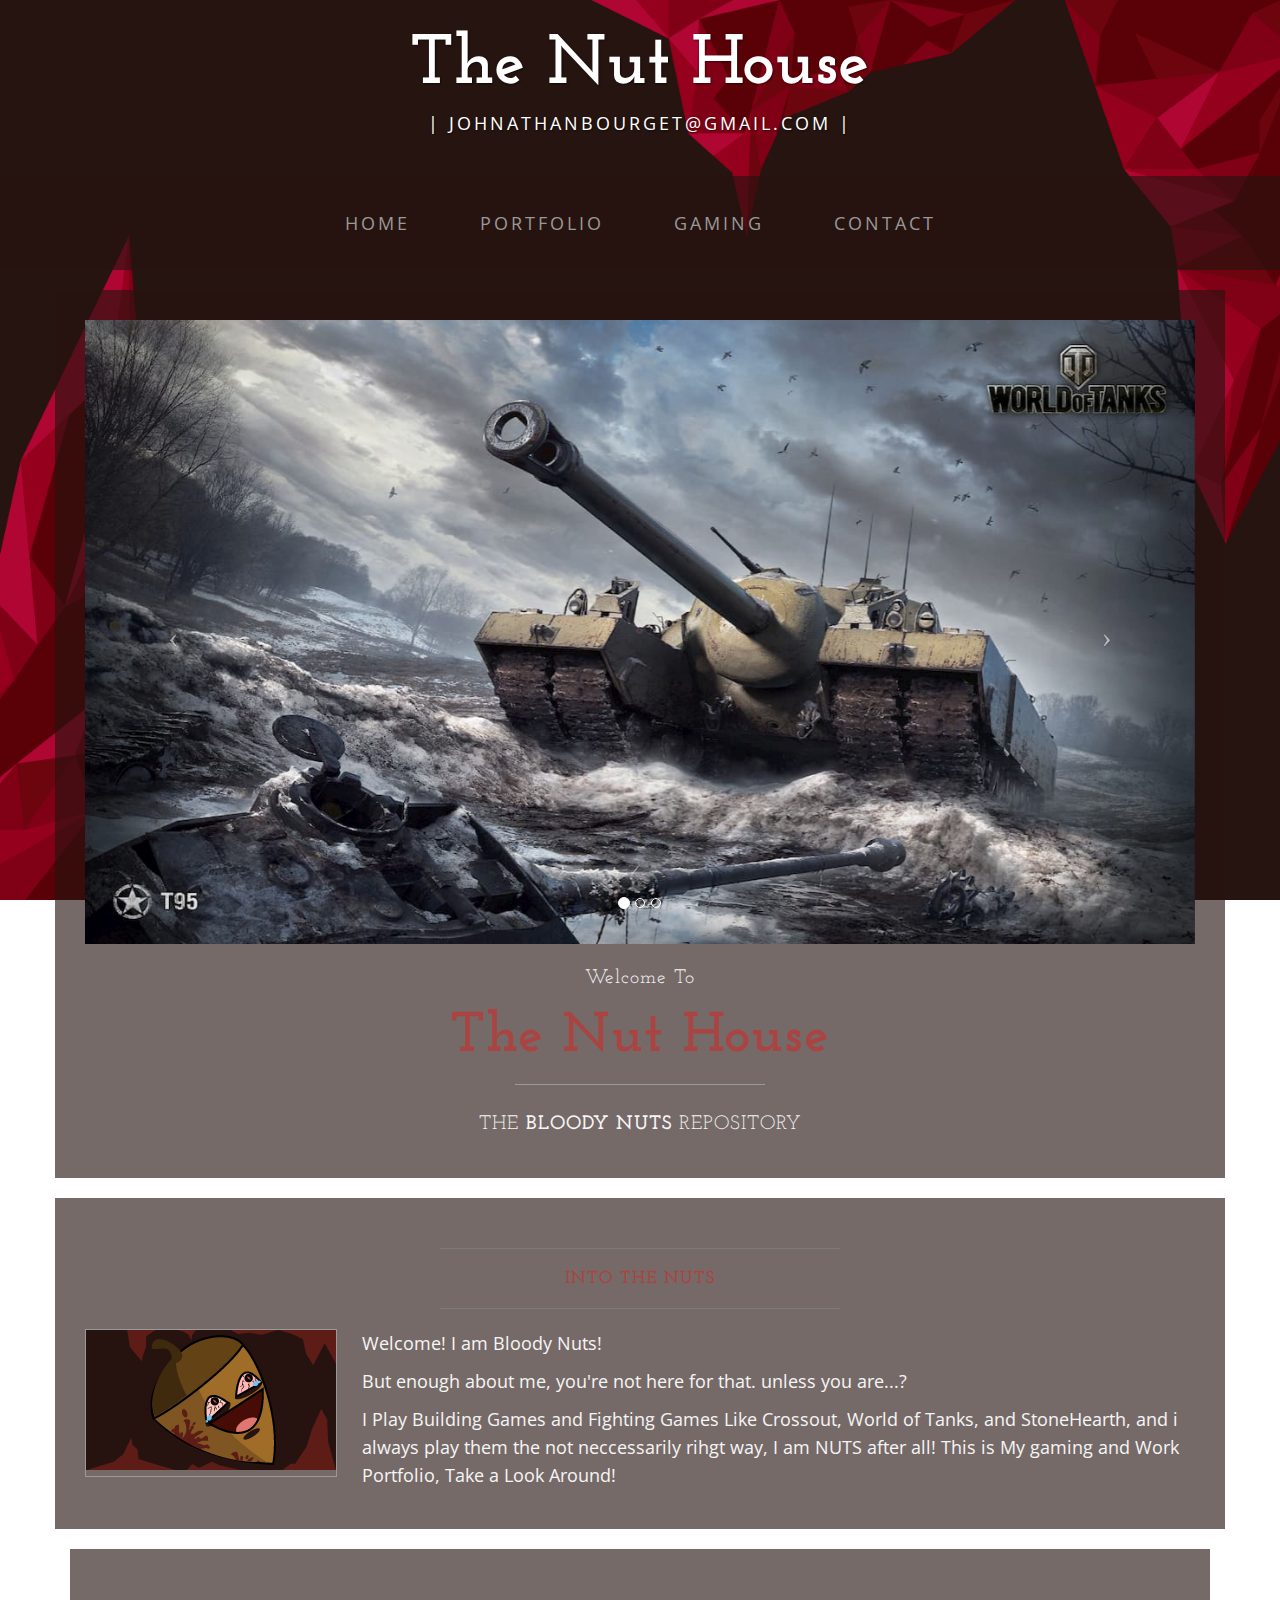
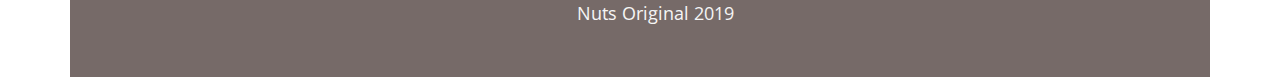
==== index.html @ 057bc6ff "added favicon and twitter card" ====
<!DOCTYPE html>
<html lang="en">

<head>
   
   
<!-- Twitter Cards - Ref: https://davidwalsh.name/twitter-cards -->
    <meta name="twitter:card" content="summary">
    <meta name="twitter:url" content="https://mrmccormack.github.io/1000-vader/">
    <meta name="twitter:title" content="The Nuts Live Here">
    <meta name="twitter:description" content="The Location For All Things Gaming And Nutty">
    <meta name="twitter:image" content="https://raw.githubusercontent.com/JohnBourget/1000/master/img/bloody-Nuts.png">
   
    <meta charset="utf-8">
    <meta http-equiv="X-UA-Compatible" content="IE=edge">
    <meta name="viewport" content="width=device-width, initial-scale=1">
    <meta name="description" content="">
    <meta name="author" content="">
   
   <!-- Favicon -->
    <link rel="shortcut icon" type="image/png" href="/https://raw.githubusercontent.com/JohnBourget/1000/master/img/icon.jpg"/>
   
    <title>TheNutHouse - Home for A Gamers</title>

    <!-- Bootstrap Core CSS -->
    <link href="css/bootstrap.min.css" rel="stylesheet">

    <!-- Custom CSS -->
    <link href="css/business-casual.css" rel="stylesheet">

    <!-- Fonts -->
    <link href="https://fonts.googleapis.com/css?family=Open+Sans:300italic,400italic,600italic,700italic,800italic,400,300,600,700,800" rel="stylesheet" type="text/css">
    <link href="https://fonts.googleapis.com/css?family=Josefin+Slab:100,300,400,600,700,100italic,300italic,400italic,600italic,700italic" rel="stylesheet" type="text/css">

    <link rel="icon" href="favicon.ico" type="img/icon.jpg" />
    <link rel="shortcut icon" href="favicon.ico" type="img.jpg/icon" />
</head>

<body>

    <div class="brand">The Nut House</div>
    <div class="address-bar"> | johnathanbourget@gmail.com |</div>

    <!-- Navigation -->
    <nav class="navbar navbar-default" role="navigation">
        <div class="container">
            <!-- Brand and toggle get grouped for better mobile display -->
            <div class="navbar-header">
                <button type="button" class="navbar-toggle" data-toggle="collapse" data-target="#bs-example-navbar-collapse-1">
                    <span class="sr-only">Toggle navigation</span>
                    <span class="icon-bar"></span>
                    <span class="icon-bar"></span>
                    <span class="icon-bar"></span>
                </button>
                <!-- navbar-brand is hidden on larger screens, but visible when the menu is collapsed -->
                <a class="navbar-brand" href="index.html">The Nut House</a>
            </div>
            <!-- Collect the nav links, forms, and other content for toggling -->
            <div class="collapse navbar-collapse" id="bs-example-navbar-collapse-1">
                <ul class="nav navbar-nav">
                    <li>
                        <a href="index.html">Home</a>
                    </li>
                    <li>
                        <a href="about.html">Portfolio</a>
                    </li>
                    <li>
                        <a href="blog.html">Gaming</a>
                    </li>
                    <li>
                        <a href="contact.html">Contact</a>
                    </li>
                </ul>
            </div>
            <!-- /.navbar-collapse -->
        </div>
        <!-- /.container -->
    </nav>

    <div class="container">

        <div class="row">
            <div class="box">
                <div class="col-lg-12 text-center">
                    <div id="carousel-example-generic" class="carousel slide">
                        <!-- Indicators -->
                        <ol class="carousel-indicators hidden-xs">

                            <li data-target="#carousel-example-generic" data-slide-to="0" class="active"></li>

                            <li data-target="#carousel-example-generic" data-slide-to="1"></li>

                            <li data-target="#carousel-example-generic" data-slide-to="2"></li>

                        </ol>

                        <!-- Wrapper for slides -->
                        <div class="carousel-inner">
                            <div class="item active">
                                <img class="img-responsive img-full" src="img/slide-1.jpg" alt="">
                            </div>
                            <div class="item">
                                <img class="img-responsive img-full" src="img/slide-2.jpg" alt="">
                            </div>
                            <div class="item">
                                <img class="img-responsive img-full" src="img/slide-3.jpg" alt="">
                            </div>
                        </div>

                        <!-- Controls -->
                        <a class="left carousel-control" href="#carousel-example-generic" data-slide="prev">
                            <span class="icon-prev"></span>
                        </a>
                        <a class="right carousel-control" href="#carousel-example-generic" data-slide="next">
                            <span class="icon-next"></span>
                        </a>
                    </div>
                    <h2 class="brand-before">
                        <small>Welcome to</small>
                    </h2>
                    <h1 class="brand-name">The Nut House</h1>
                    <hr class="tagline-divider">
                    <h2>
                        <small>The
                            <strong>Bloody Nuts</strong> Repository
                        </small>
                    </h2>
                </div>
            </div>
        </div>

        <div class="row">
            <div class="box">
                <div class="col-lg-12">
                    <hr>
                    <h2 class="intro-text text-center">
                        <strong>Into the nuts</strong>
                    </h2>
                    <hr>
                    <img class="img-responsive img-border img-left" src="img/bloody-Nuts.png" alt="">
                    <hr class="visible-xs">
                    <p>Welcome! I am Bloody Nuts!</p>
                    <p>But enough about me, you're not here for that. unless you are...?</p>
                    <p>I Play Building Games and Fighting Games Like Crossout, World of Tanks, and StoneHearth, and i always play them the not neccessarily rihgt way, I am NUTS after all! This is My gaming and Work Portfolio, Take a Look Around!</p>
                </div>
            </div>
        </div>

        <!--<div class="row">
            <div class="box">
                <div class="col-lg-12">
                    <hr>
                    <h2 class="intro-text text-center">
                        <strong>ENJOY</strong>
                    </h2>
                    <hr>
                    <p>a</p>
                    <p>b</p>
                </div>
            </div>
        </div>

    </div> -->

        <!-- /.container -->

        <footer>
            <div class="container">
                <div class="row">
                    <div class="col-lg-12 text-center">
                        <p>Nuts Original 2019</p>
                    </div>
                </div>
            </div>
        </footer>

        <!-- jQuery -->
        <script src="js/jquery.js"></script>

        <!-- Bootstrap Core JavaScript -->
        <script src="js/bootstrap.min.js"></script>

        <!-- Script to Activate the Carousel -->
        <script>
            $('.carousel').carousel({
                interval: 5000 //changes the speed
            })
        </script>
    </div>
</body>

</html>
---- css/business-casual.css ----
body {
    font-family: "Open Sans", "Helvetica Neue", Helvetica, Arial, sans-serif;
    background: url('../img/bg.png') no-repeat center center fixed;
    -webkit-background-size: cover;
    -moz-background-size: cover;
    background-size: cover;
    -o-background-size: cover;
}

h1,
h2,
h3,
h4,
h5,
h6 {
    text-transform: uppercase;
    font-family: "Josefin Slab", "Helvetica Neue", Helvetica, Arial, sans-serif;
    font-weight: 700;
    letter-spacing: 1px;
}

p {
    font-size: 1.25em;
    line-height: 1.6;
    color: #f5f5f5;
}

hr {
    max-width: 400px;
    border-color: #7b7b7b;
}

.brand,
.address-bar {
    display: none;
}

.navbar-brand {
    text-transform: uppercase;
    font-weight: 900;
    letter-spacing: 2px;
}

.navbar-nav {
    text-transform: uppercase;
    font-weight: 400;
    letter-spacing: 3px;
}

.img-full {
    min-width: 100%;
}

.brand-before,
.brand-name {
    text-transform: capitalize;
}

.brand-before {
    margin: 15px 0;
}

.brand-name {
    margin: 0;
    font-size: 4em;
}

.tagline-divider {
    margin: 15px auto 3px;
    max-width: 250px;
    border-color: #999999;
}

.box {
    margin-bottom: 20px;
    padding: 30px 15px;
    background: #fff;
    background: #261310a1;
}

.intro-text {
    text-transform: uppercase;
    font-size: 1.25em;
    font-weight: 400;
    letter-spacing: 1px;
}

.img-border {
    float: none;
    margin: 0 auto 0;
    border: #999999 solid 1px;
}

.img-left {
    float: none;
    margin: 0 auto 0;
}

footer {
    background: #fff;
    background: #261310a1;
}

footer p {
    margin: 0;
    padding: 50px 0;
}

@media screen and (min-width:768px) {
    .brand {
        display: inherit;
        margin: 0;
        padding: 30px 0 10px;
        text-align: center;
        text-shadow: 1px 1px 2px rgba(0, 0, 0, 0.5);
        font-family: "Josefin Slab", "Helvetica Neue", Helvetica, Arial, sans-serif;
        font-size: 5em;
        font-weight: 700;
        line-height: normal;
        color: #fff;
    }

    .top-divider {
        margin-top: 0;
    }

    .img-left {
        float: left;
        margin-right: 25px;
    }

    .address-bar {
        display: inherit;
        margin: 0;
        padding: 0 0 40px;
        text-align: center;
        text-shadow: 1px 1px 2px rgba(0, 0, 0, 0.5);
        text-transform: uppercase;
        font-size: 1.25em;
        font-weight: 400;
        letter-spacing: 3px;
        color: #fff;
    }

    .navbar {
        border-radius: 0;
    }

    .navbar-header {
        display: none;
    }

    .navbar {
        min-height: 0;
    }

    .navbar-default {
        border: none;
        background: #fff;
        background: #261310a1;
    }

    .nav > li > a {
        padding: 35px;
    }

    .navbar-nav > li > a {
        line-height: normal;
    }

    .navbar-nav {
        display: table;
        float: none;
        margin: 0 auto;
        table-layout: fixed;
        font-size: 1.25em;
    }
}

@media screen and (min-width:1200px) {
    .box:after {
        content: '';
        display: table;
        clear: both;
    }
}
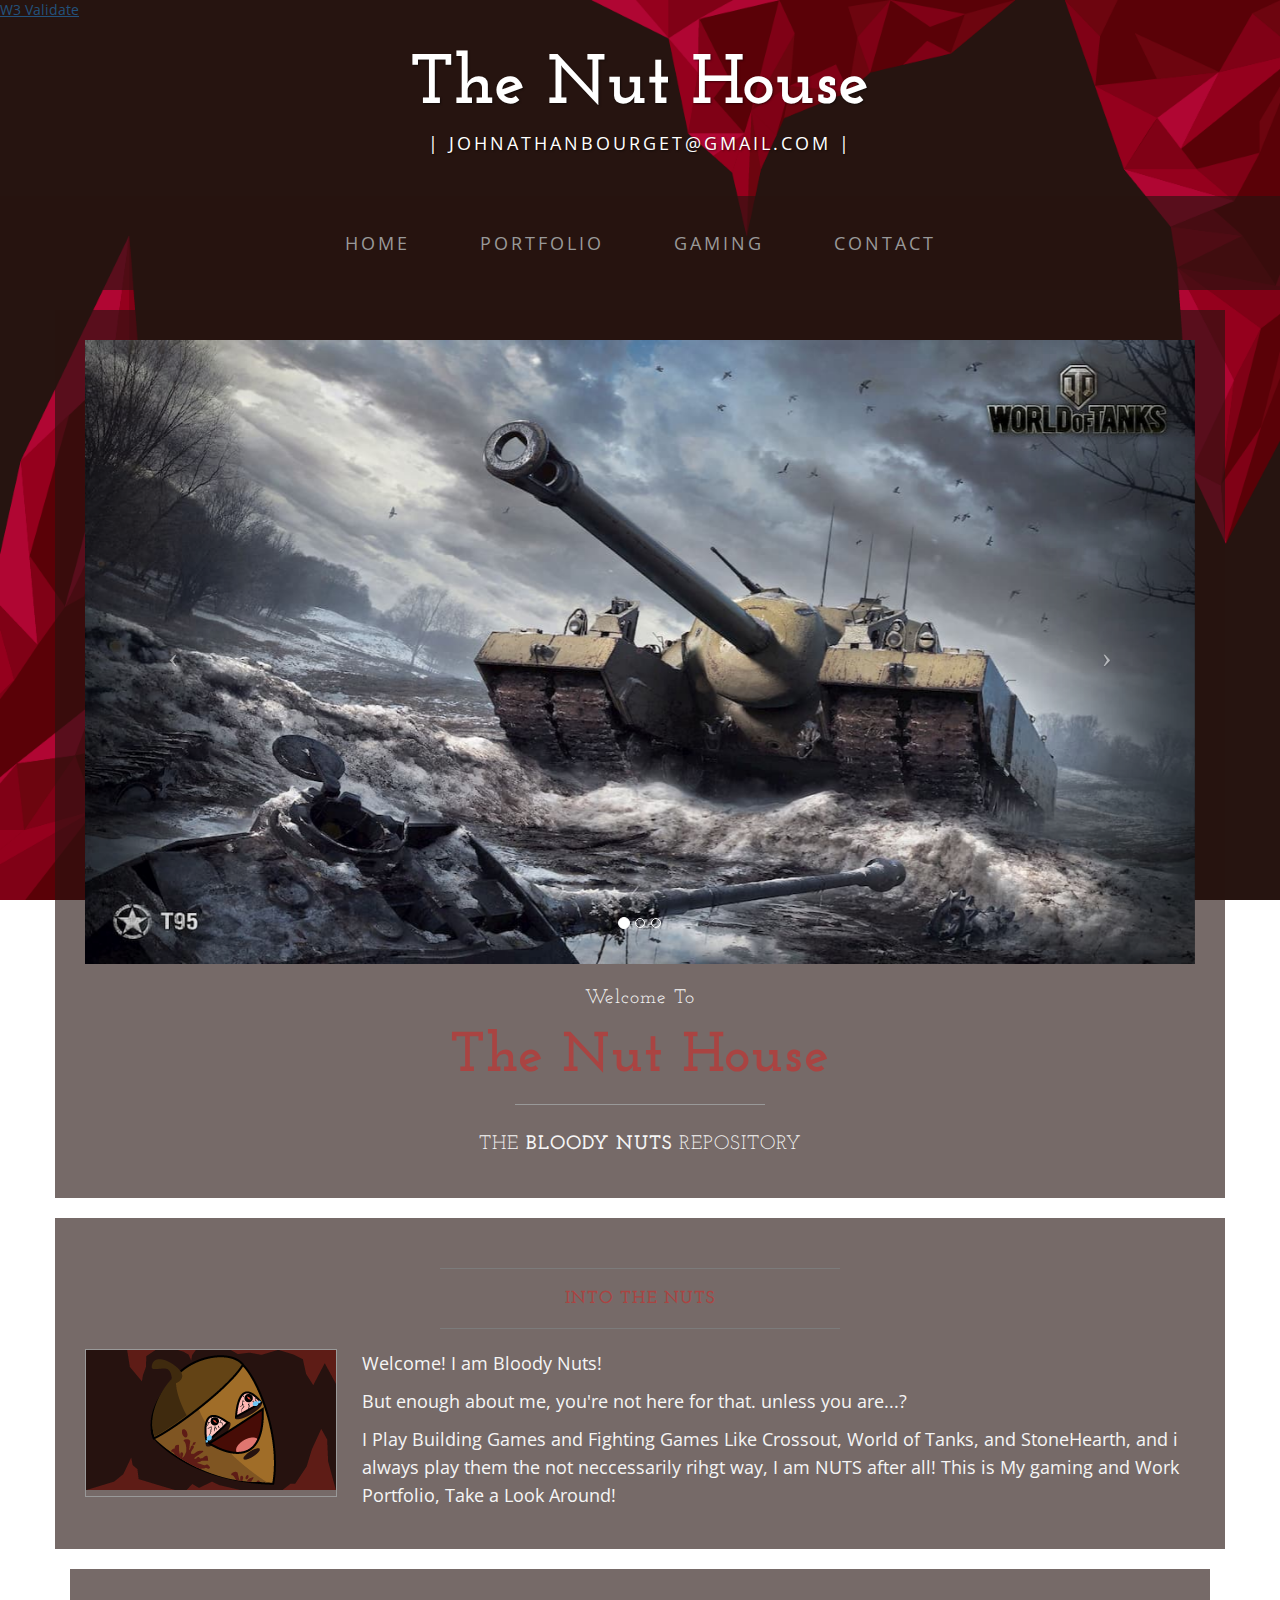
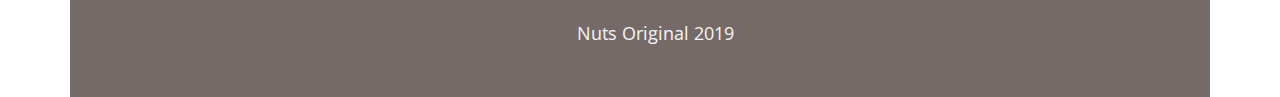
==== commit e36a36f9: "Update index.html" ====
--- a/index.html
+++ b/index.html
@@ -6,7 +6,7 @@
    
 <!-- Twitter Cards - Ref: https://davidwalsh.name/twitter-cards -->
     <meta name="twitter:card" content="summary">
-    <meta name="twitter:url" content="https://mrmccormack.github.io/1000-vader/">
+    <meta name="twitter:url" content="https://johnbourget.github.io/1000/">
     <meta name="twitter:title" content="The Nuts Live Here">
     <meta name="twitter:description" content="The Location For All Things Gaming And Nutty">
     <meta name="twitter:image" content="https://raw.githubusercontent.com/JohnBourget/1000/master/img/bloody-Nuts.png">
@@ -17,8 +17,11 @@
     <meta name="description" content="">
     <meta name="author" content="">
    
+   <!-- Validator -->
+   <a href="https://validator.w3.org/nu/?doc=https://johnbourget.github.io/1000/">W3 Validate</a>
+
    <!-- Favicon -->
-    <link rel="shortcut icon" type="image/png" href="/https://raw.githubusercontent.com/JohnBourget/1000/master/img/icon.jpg"/>
+    <link rel="shortcut icon" type="image/jpg" href="/https://raw.githubusercontent.com/JohnBourget/1000/master/img/icon.jpg"/>
    
     <title>TheNutHouse - Home for A Gamers</title>
 
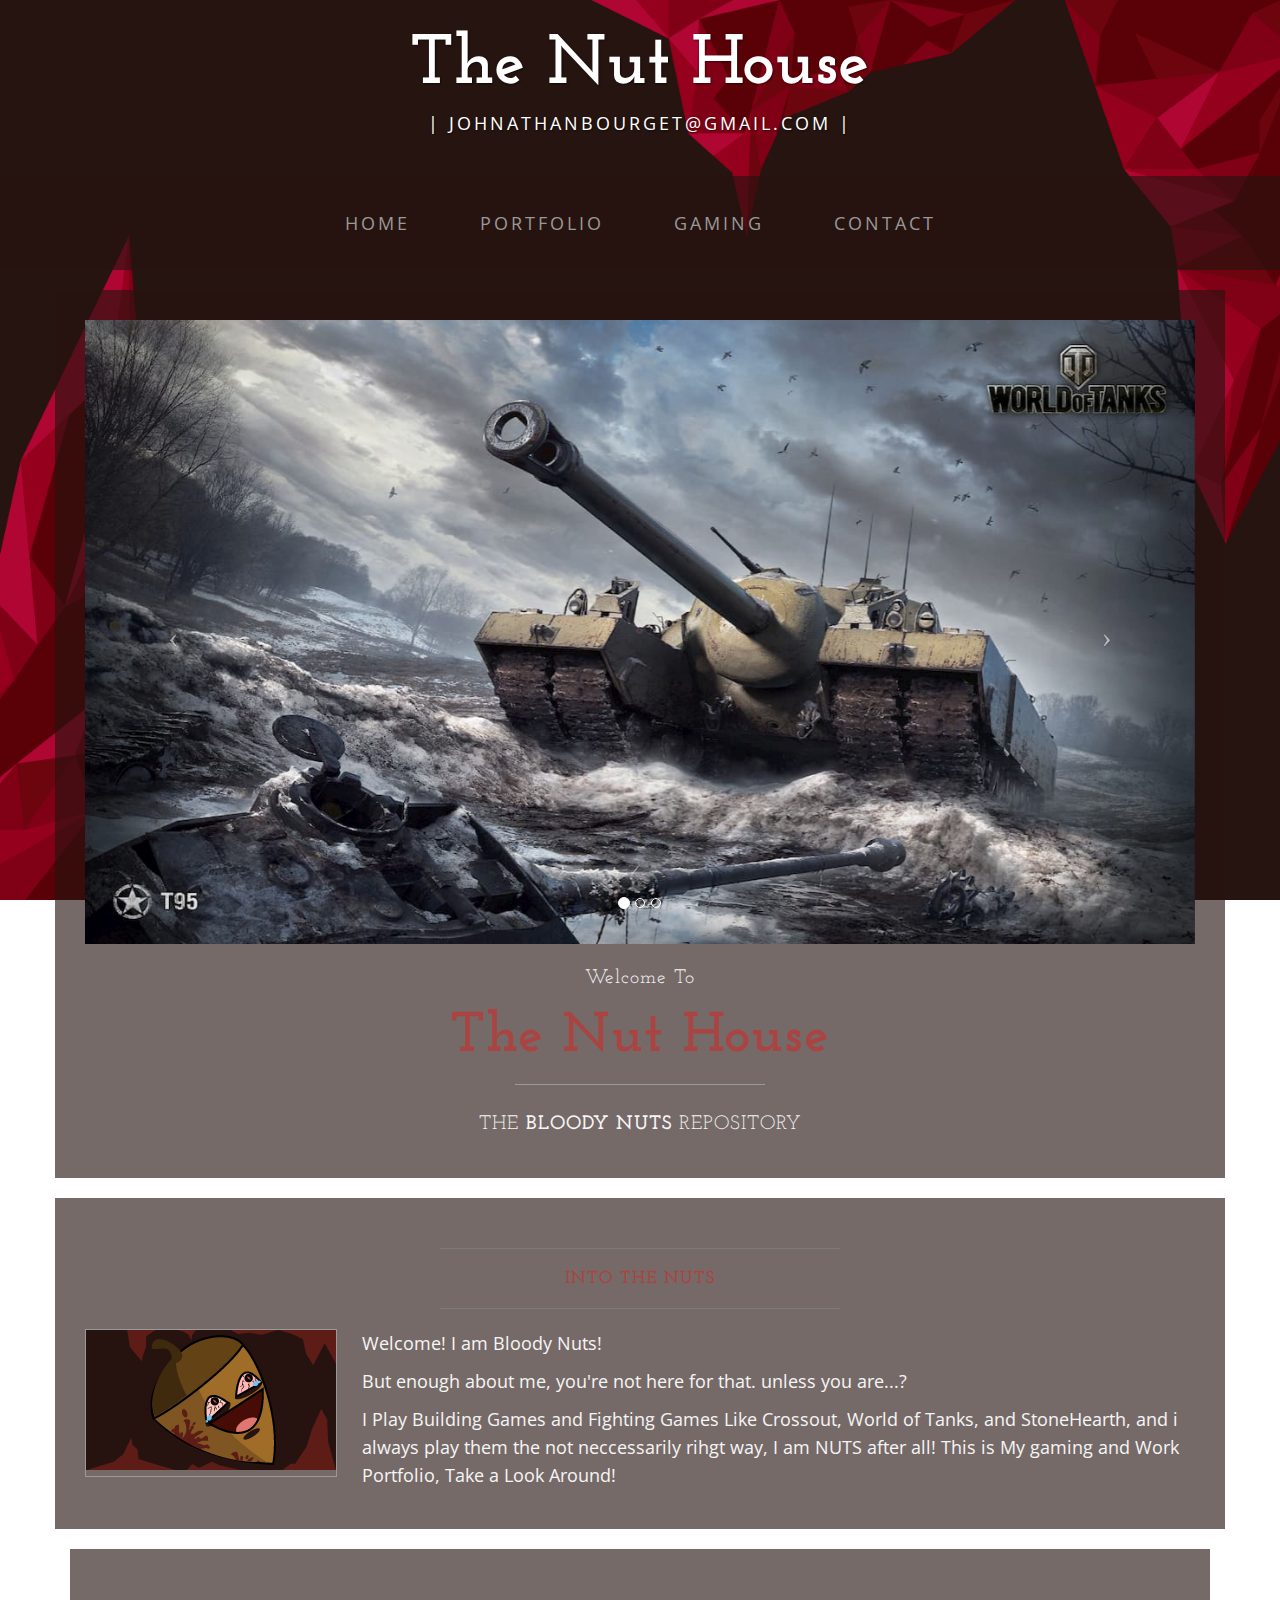
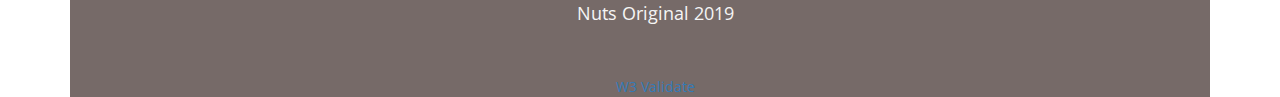
==== commit e9cee9d5: "Update index.html" ====
--- a/index.html
+++ b/index.html
@@ -3,7 +3,10 @@
 
 <head>
    
-   
+
+
+   <!-- Favicon -->
+    <link rel="shortcut icon" type="image/jpg" href="https://raw.githubusercontent.com/JohnBourget/1000/master/img/x-icon.png"/>  
 <!-- Twitter Cards - Ref: https://davidwalsh.name/twitter-cards -->
     <meta name="twitter:card" content="summary">
     <meta name="twitter:url" content="https://johnbourget.github.io/1000/">
@@ -17,11 +20,7 @@
     <meta name="description" content="">
     <meta name="author" content="">
    
-   <!-- Validator -->
-   <a href="https://validator.w3.org/nu/?doc=https://johnbourget.github.io/1000/">W3 Validate</a>
-
-   <!-- Favicon -->
-    <link rel="shortcut icon" type="image/jpg" href="/https://raw.githubusercontent.com/JohnBourget/1000/master/img/icon.jpg"/>
+   
    
     <title>TheNutHouse - Home for A Gamers</title>
 
@@ -172,6 +171,8 @@
                 <div class="row">
                     <div class="col-lg-12 text-center">
                         <p>Nuts Original 2019</p>
+                       <!-- Validator -->
+                        <a href="https://validator.w3.org/nu/?doc=https://johnbourget.github.io/1000/">W3 Validate</a>
                     </div>
                 </div>
             </div>
